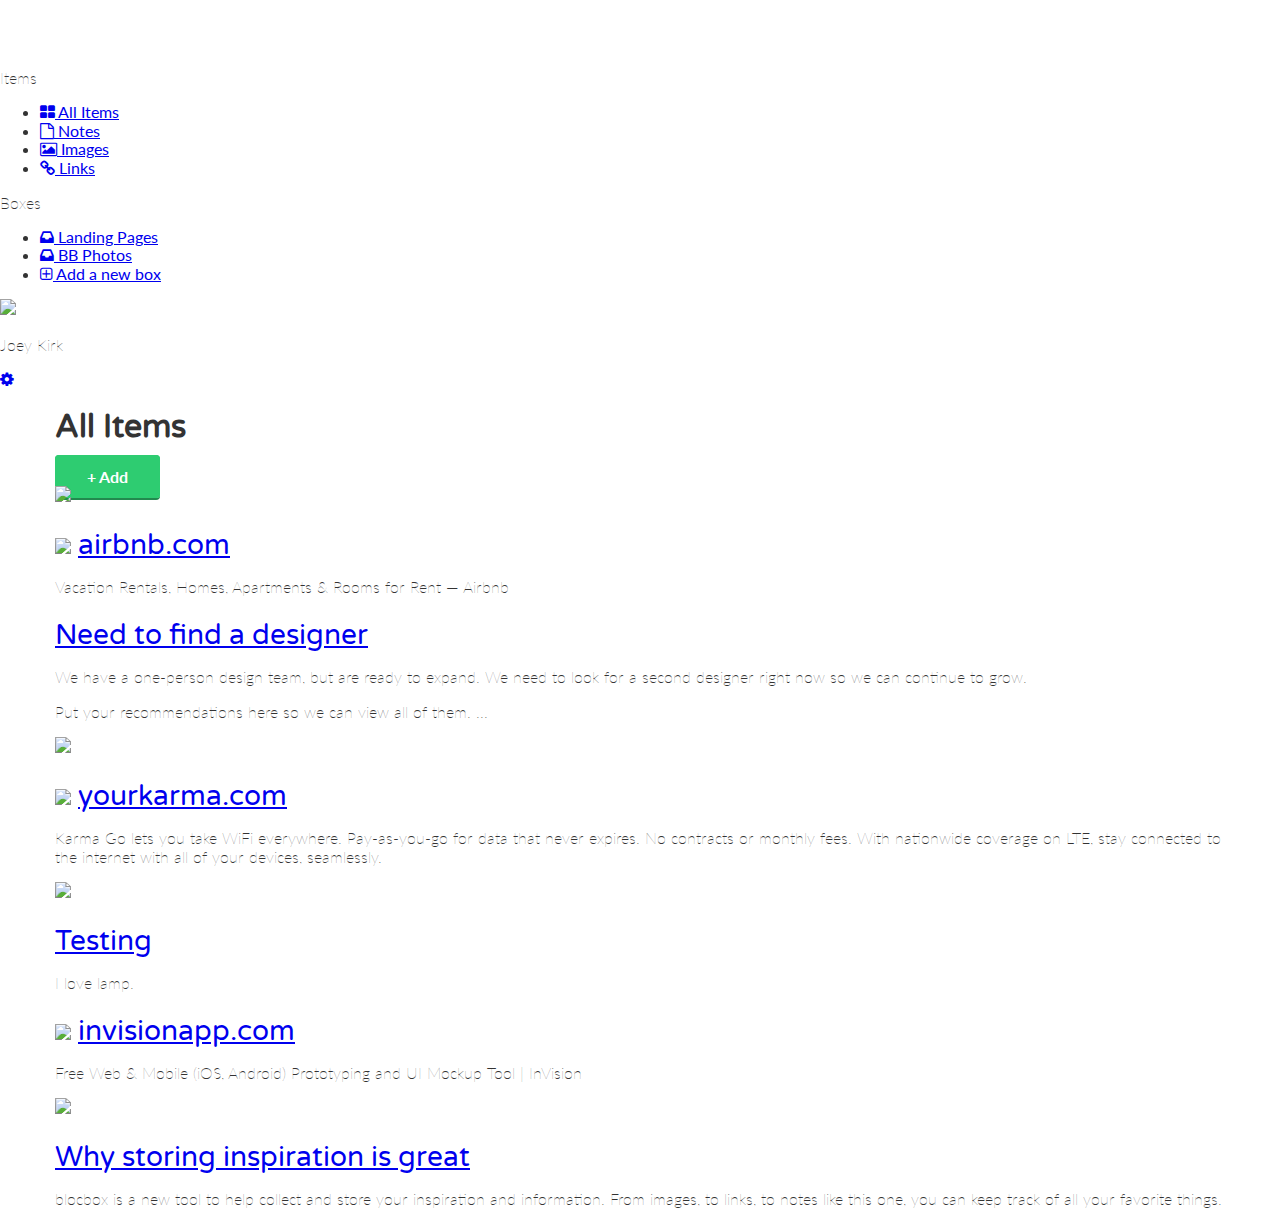
==== dashboard.html @ 9e33fab5 "Dashboard html completed" ====
<!DOCTYPE html>
<html lang="en-us">
<head>
  <meta http-equiv="X-UA-Compatible" content="IE=Edge">
  <meta name="viewport" content="width=device-width, initial-scale=1">
  <meta charset="UTF-8">

  <title>Dashboard | Blocbox</title>

  <!-- Google Fonts -->
  <link href='http://fonts.googleapis.com/css?family=Lato:300,400,700,300italic,400italic,700italic|Varela+Round' rel='stylesheet' type='text/css'>

  <!-- CSS -->
  <link rel="stylesheet" href="css/normalize.css">
  <link rel="stylesheet" href="css/style.css">
  <link rel="stylesheet" href="css/font-awesome.css">

</head>
<body class="dashboard">
   <!-- LEFT NAV -->
   <nav id="left-nav" class="left-nav">
     <a href="#" class="site-logo"><img src="images/site-logo.png" /></a>
     <div class="items">
       <p>Items</p>
       <ul>
         <li><a href="#"><i class="fa fa-th-large"></i> All Items</a></li>
         <li><a href="#"><i class="fa fa-file-o"></i> Notes</a></li>
         <li><a href="file:///Users/shembeck/Desktop/Blocbox/dashboard_images.html"><i class="fa fa-picture-o"></i> Images</a></li>
         <li><a href="#"><i class="fa fa-link"></i> Links</a></li>
       </ul>
       <p>Boxes</p>
       <ul>
         <li><a href="#"><i class="fa fa-inbox"></i> Landing Pages</a></li>
         <li><a href="#"><i class="fa fa-inbox"></i> BB Photos</a></li>
         <li><a href="#"><i class="fa fa-plus-square-o"></i> Add a new box</a></li>
       </ul>
     </div>
     <div class="settings">
     <img src="https://s3.amazonaws.com/uifaces/faces/twitter/jsa/128.jpg">
     <p>Joey Kirk</p>
     <a href="#"><i class="fa fa-cog"></i></a>
   </div>
   </nav>

   <main role="main">
   <!-- Content -->
   <section class="content">
     <div class="container">
       <div class="header">
         <h1>All Items</h1>
         <a href="#" class="btn">+ Add</a>
       </div>
     </div>

     <div class="container">
       <div class="content-item">
         <div class="item-box">
           <img src="http://static.pexels.com/wp-content/uploads/2014/11/red-wine-tapas-3540-825x550.jpg">
         </div>
       </div>

       <div class="content-item">
         <div class="item-box">
           <h2><img class="favicon" src="https://www.airbnb.com/favicon.ico"> <a href="#">airbnb.com</a></h2>
           <p>Vacation Rentals, Homes, Apartments &amp; Rooms for Rent &mdash; Airbnb</p>
         </div>
       </div>

       <div class="content-item">
         <div class="item-box">
           <h2><a href="#">Need to find a designer</a></h2>
           <p>We have a one-person design team, but are ready to expand. We need to look for a second designer right now so we can continue to grow.</p>
           <p>Put your recommendations here so we can view all of them. ...</p>
         </div>
       </div>

       <div class="content-item">
         <div class="item-box">
           <img src="http://41.media.tumblr.com/90ef0b4692e0ba4df321674c3572e5ba/tumblr_ndyve8fmFa1tubinno1_r1_1280.jpg">
         </div>
       </div>

       <div class="content-item">
         <div class="item-box">
           <h2><img class="favicon" src="https://www.yourkarma.com/favicon.ico"> <a href="#">yourkarma.com</a></h2>
           <p>Karma Go lets you take WiFi everywhere. Pay-as-you-go for data that never expires. No contracts or monthly fees. With nationwide coverage on LTE, stay connected to the internet with all of your devices, seamlessly.</p>
         </div>
       </div>

       <div class="content-item">
         <div class="item-box">
           <img src="http://41.media.tumblr.com/0390d80d6c8cc4a7096033182a4bfe8a/tumblr_ndyvukSjNl1tubinno1_1280.jpg">
         </div>
       </div>

       <div class="content-item">
         <div class="item-box">
           <h2><a href="#">Testing</a></h2>
           <p>I love lamp.</p>
         </div>
       </div>

       <div class="content-item">
         <div class="item-box">
           <h2><img class="favicon" src="https://www.invisionapp.com/favicon.ico"> <a href="#">invisionapp.com</a></h2>
           <p>Free Web &amp; Mobile (iOS, Android) Prototyping and UI Mockup Tool | InVision</p>
         </div>
       </div>

       <div class="content-item">
         <div class="item-box">
            <img src="http://41.media.tumblr.com/fddb3f2b0bdf390efd7ea87372e75fa5/tumblr_ndyg3pYbKW1tubinno1_1280.jpg">
         </div>
       </div>

       <div class="content-item">
         <div class="item-box">
           <h2><a href="#">Why storing inspiration is great</a></h2>
           <p>blocbox is a new tool to help collect and store your inspiration and information. From images, to links, to notes like this one, you can keep track of all your favorite things.</p>
         </div>
       </div>
     </div>
   </section>
 </main>
 </body>
 </html>
---- css/style.css ----
html, body{
   overflow-x: hidden;
 }
 body {
   font-family: "Lato", Helvetica, Arial, sans-serif;
   color:#333333;
 }
 h1, h2, h3, h4, h5, h6 {
   font-family: "Varela Round", Helvetica, Arial, sans-serif;
 }
 h2 {
   font-size:28px;
   font-weight: normal;
   margin-bottom: 5px;
 }
 p {
   font-size:16px;
   line-height: 19px;
   font-weight: 100;
 }

 /* GRID */
.container {
  margin-right: auto;
  margin-left: auto;
  padding-left: 15px;
  padding-right: 15px;
  position: relative;
}
.container::before,
.container::after {
  content: " ";
  display: table;
}
.container::after {
  clear: both;
}
.one-half, .one-third, .one-fourth {
  width:96%;
  float:left;
  position:relative;
  min-height: 1px;
  margin:0 2% 20px;
}

@media (min-width: 768px) {
   .container {
     width: 750px;
   }
 }
 @media (min-width: 992px) {
   .container {
     width: 970px;
   }
   .one-half {
     width:46%;
   }
   .one-third {
     width:29.33333%;
   }
   .one-fourth {
     width:21%;
   }
 }
 @media (min-width: 1200px) {
   .container {
     width: 1170px;
   }
 }

 /* HEADER */
 header {
   color:#FFFFFF;
   background: #34495E;
   background-image: linear-gradient(206deg, #5F81A3 0%, #34495E 94%);
 }
 header nav {
   padding:1em 0;
 }
 header nav ul {
   display:inline;
   text-align: right;
   float:right;
   margin:0;
 }
 header nav ul > li {
   list-style-type: none;
   display: inline-block;
   margin:0 15px;
 }
 header nav ul > li.btn-outline {
   padding:10px 15px;
   border:2px solid #FFFFFF;
   border-radius: 4px;
 }
 header nav ul > li.btn-outline:hover {
   background:#FFFFFF;
 }
 header nav ul > li > a {
   color:#FFFFFF;
   text-decoration: none;
 }
 header nav ul > li.btn-outline:hover > a {
   color:#34495E;
 }

 header .hero {
   text-align: center;
   display:block;
   position: relative;
 }
 header .hero h1 {
   font-size:48px;
   font-weight: normal;
   margin:95px 0 0;
 }
 header .hero p {
   font-size: 22px;
   line-height: 26px;
   font-weight: 100;
   margin:10px 0 40px;
 }
 header .hero img {
   display: block;
   margin:3em auto 0;
     }

@media (max-width: 800px) {
            header .hero img {
                  max-width: 100%;
              }
          }

header .one-half {
  position: absolute;
  width: 95%;
}


 /* BUTTONS */
.btn {
  border-radius: 4px;
  color:#FFFFFF;
  font-weight: 700;
  text-decoration: none;
  padding:10px 30px;
  background: #2ECC71;


  border: 2px solid #2ECC71;
  box-shadow: 0px 2px 0px 0px #22894E;
}


/* BENEFITS */
 .benefits {
   text-align: center;
   display:block;
   position:relative;
 }
 .benefits ul {
   margin: 0 auto;
   padding:4em 0;
 }
 .benefits ul li {
   list-style-type: none;
   display: inline-block;
 }
 .benefits i {
   color:#3498DB;
   font-size:60px;
   margin:0;
   vertical-align: middle;
 }
 .benefits h2 {
   color:#3498DB;
 }

/*PRICING*/
.pricing {
   background: #34495E url("../images/background.png") top center no-repeat;
   background: url("../images/background.png") top center no-repeat, linear-gradient(206deg, #5F81A3 0%, #34495E 94%);
   background-size:cover;
   text-align: center;
   padding:4em 0;
 }
 .pricing h2, .pricing p {
   color:#FFFFFF;
 }
 .pricing ul {
   margin:0 auto;
   padding:2em 0;
 }
 .pricing ul li {
   list-style-type: none;
 }
 .box {
   padding: 0px 15px 15px;
   background: #FFFFFF;
   box-shadow: 0px 2px 4px 0px rgba(0,0,0,0.20);
   min-height: 439px;
   position: relative;
   margin-top: 25px;
 }
 .box.middle {
   min-height: 485px;
   margin-top:0px;
   position: relative;
 }
 .box h3 {
   font-family: "Lato", Helvetica, Arial, sans-serif;
   font-weight: 600;
   text-transform: uppercase;
   background: #E2E2E2;
   box-shadow: 0px 1px 2px 0px rgba(0,0,0,0.40);
   left:0;
   right:0;
   top:0;
   text-align: center;
   margin:0 -15px 40px;
   padding:10px 0;
 }
 .box h4 {
   font-size:50px;
   font-weight: normal;
   margin:40px 0 10px;
   color:#3498DB;
 }
 .box h4 span {
   font-size:32px;
   vertical-align: top;
 }
 .box h4 span.month {
   font-family: "Lato", Helvetica, Arial, sans-serif;
   font-weight: 100;
   color:#888888;
   font-size:20px;
   vertical-align: middle;
 }
 .box ul li {
   font-size:18px;
   margin-bottom:20px;
   font-weight: 100;
 }

 .box .btn {
   position:absolute;
   bottom:20px;
   left:20px;
   right:20px;
 }
 .small {
   font-size: 12px;
   color: #FEFEFE;
   line-height: 15px;
   font-style:italic;
 }

 /* TESTIMONIALS */
 .testimonials {
   padding:4em 0;
   text-align: center;
 }
 .testimonials h2 {
   color:#3498DB;
 }
 .testimonials ul li {
   list-style-type: none;
 }
 .testimonials blockquote {
   color:#FFFFFF;
   text-align: left;
   font-style: italic;
   background:#34495E;
   position: relative;
   padding:30px;
   width:auto;
   margin:0;
 }
 .testimonials blockquote:after {
   top: 100%;
   left: 13%;
   border: solid transparent;
   content: " ";
   height: 0;
   width: 0;
   position: absolute;
   pointer-events: none;
   border-top-color: #34495E;
   border-width: 10px;
   margin-left: -10px;
 }
 /* TESTIMONIALS */
 .testimonials {
   padding:4em 0;
   text-align: center;
 }
 .testimonials h2 {
   color:#3498DB;
 }
 .testimonials ul li {
   list-style-type: none;
 }
 .testimonials blockquote {
   color:#FFFFFF;
   text-align: left;
   font-style: italic;
   background:#34495E;
   position: relative;
   padding:30px;
   width:auto;
   margin:0;
 }
 .testimonials blockquote:after {
   top: 100%;
   left: 13%;
   border: solid transparent;
   content: " ";
   height: 0;
   width: 0;
   position: absolute;
   pointer-events: none;
   border-top-color: #34495E;
   border-width: 10px;
   margin-left: -10px;
 }

 .testimonials .staggered {

   padding-top: 20px;

 }

.cta-above-footer {

  position:relative;
  text-align: center;
  vertical-align: center;
  margin: 2em;

}

.cta-above-footer h2 {
  padding: 2em;
}



 /* FOOTER */

  footer {
    background-color: #34495E;
    background-image: linear-gradient(to top,
       #3498DB 0%, #3498DB 50%, #34495E 50%, #34495E 100%);
    color: #FFFFFF;
    height: 150px;
    position: relative;
    overflow: hidden;
    z-index: 0;
  }
  footer p, footer nav ul {
    font-size:14px;
    font-weight:100;
    text-align: center;
    margin: 10px auto 0;
  }
  footer nav ul li {
    list-style-type: none;
    display: inline;
  }
  footer nav ul li a {
    color:#FFFFFF;
    text-decoration: none;
  }
  footer .right-footer-block {
    background-color: transparent;
  }
  footer .logo{
    padding: 2.35em 0;
    margin: 0 auto;
    display: block;
  }

  @media (min-width: 992px){
   footer{
     background-color: #3498DB;
     background-image: linear-gradient(to left,
        #3498DB 0%, #3498DB 33.33337%, #34495E 33.33337%, #34495E 100%);
     height: 100px;
   }
   footer p, footer nav ul{
     padding: 2em 0;
     text-align: left;
   }
   footer .right-footer-block {
     background-color: #3498DB;
   }
   footer .logo {
     padding: 2em 0 2em 1.5em;
   }
 }

  @media (max-width: 992px) {
     footer .left-footer-block.one-third {
       max-width: 33%;
     }
   }

   @media (max-width: 992px) {
      footer .link-block.middle-footer-block.one-third {
        max-width: 33%;
      }
    }

    @media (max-width: 992px) {
       footer {
         background-image: none;
         background-color: #34495E;
       }
     }

     @media (max-width: 992px) {
        footer .right-footer-block {
          max-width: 33%;
        }
      }

      @media (max-width: 992px) {
         footer .right-footer-block {
           display: none
         }
       }

footer .right-footer-block.one-third {

  float: right;
}
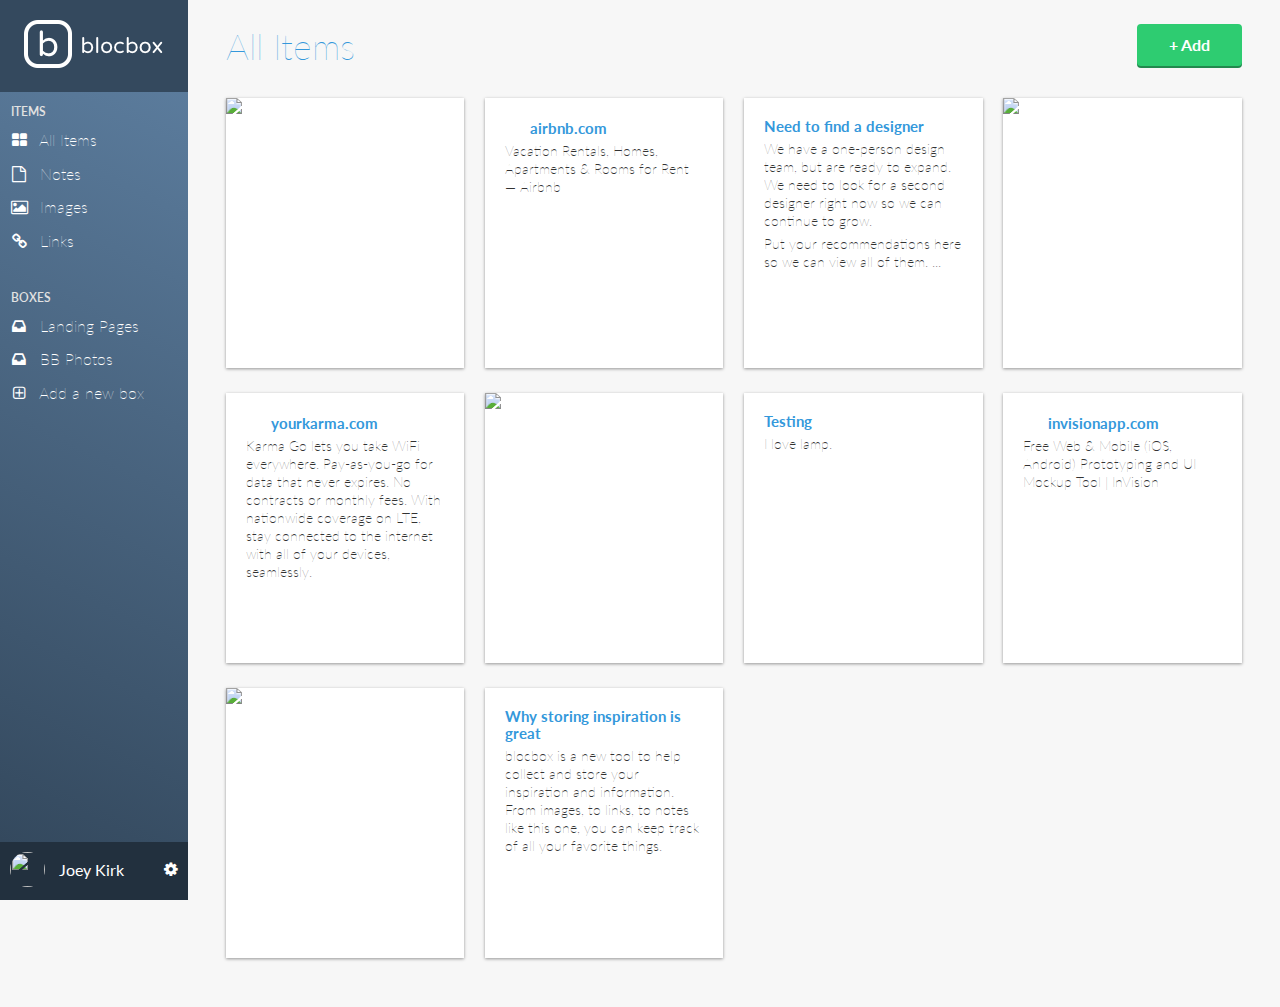
==== commit 1d7e96d5: "Dashboard styling completed" ====
--- a/dashboard.html
+++ b/dashboard.html
@@ -23,7 +23,7 @@
      <div class="items">
        <p>Items</p>
        <ul>
-         <li><a href="#"><i class="fa fa-th-large"></i> All Items</a></li>
+         <li class="all-items"><a href="#"><i class="fa fa-th-large"></i> All Items</a></li>
          <li><a href="#"><i class="fa fa-file-o"></i> Notes</a></li>
          <li><a href="file:///Users/shembeck/Desktop/Blocbox/dashboard_images.html"><i class="fa fa-picture-o"></i> Images</a></li>
          <li><a href="#"><i class="fa fa-link"></i> Links</a></li>
--- a/css/style.css
+++ b/css/style.css
@@ -431,7 +431,213 @@
          }
        }
 
-footer .right-footer-block.one-third {
-
-  float: right;
-}
+       footer .right-footer-block.one-third {
+
+         float: right;
+       }
+
+/* DASHBOARD */
+ .dashboard {
+   background:#F7F7F7;
+ }
+ .left-nav {
+   height: 100vh;
+   width:14.66666667%;
+   color:#FFFFFF;
+   background: #34495E;
+   background-image: linear-gradient(206deg, #5F81A3 0%, #34495E 94%);
+   float:left;
+   position: fixed;
+   display:block;
+ }
+ .left-nav .site-logo {
+   padding:20px 0;
+   background:#34495E;
+   display:block;
+   text-align: center;
+ }
+ .left-nav .items {
+   padding:0 6%;
+ }
+ .left-nav .items p {
+   font-weight: 600;
+   text-transform: uppercase;
+   font-size: 12px;
+   color: #E2E2E2;
+   line-height: 15px;
+ }
+ .left-nav .items ul {
+   margin:0 0 40px;
+   padding:0;
+ }
+ .left-nav .items ul li {
+   list-style-type: none;
+   margin-bottom: 15px;
+ }
+ .left-nav .items ul li a {
+   color:#FFFFFF;
+   text-decoration: none;
+   font-weight: 100;
+ }
+ .left-nav .items ul li a i {
+   width:16px;
+   text-align: center;
+   margin-right:8px;
+ }
+
+ /* LEFT NAVBAR SETTINGS */
+ .left-nav .settings {
+   position:absolute;
+   background:#22303E;
+   width:100%;
+   bottom:0;
+   left:0;
+   right:0;
+   padding:10px 0;
+ }
+ .left-nav .settings img {
+   height:35px;
+   width:35px;
+   border-radius: 50%;
+   margin-left:10px;
+   display: inline-block;
+ }
+ .left-nav .settings p {
+   display: inline-block;
+   vertical-align: top;
+   padding-top: 8px;
+   font-weight: 400;
+   margin:0 0 0 10px;
+ }
+ .left-nav .settings a {
+   color:#FFFFFF;
+   text-decoration: none;
+   text-align: right;
+   float: right;
+   margin-right:10px;
+   margin-top:8px;
+ }
+
+ .all-items:active {
+   background-color: #35A3D8;
+ }
+
+ /* CONTENT */
+ .content {
+   padding:6em 1% 1.5em;
+   float:right;
+   width:98%;
+   position: relative;
+ }
+ .content .header {
+   margin:0 1% 20px;
+ }
+ .content .header h1 {
+   font-family: "Lato", Helvetica, Arial, sans-serif;
+   font-weight: 100;
+   margin:0 0 30px;
+   font-size: 36px;
+   color: #3498DB;
+   line-height: 44px;
+   float: left;
+   display:inline-block;
+ }
+ .content .header > a {
+   float:right;
+ }
+ .content-item {
+   width:96%;
+   margin:0 2% 25px;
+   float:left;
+   display:block;
+ }
+ .item-box {
+   display:block;
+   height:230px;
+   background: #FFFFFF;
+   box-shadow: 0px 1px 3px 0px rgba(0,0,0,0.40);
+   position: relative;
+   overflow: hidden;
+   padding:20px;
+ }
+
+ /* Larger Mobile Devices */
+ @media (min-width:460px) {
+   .content {
+     padding:1.5em 1%;
+     float:right;
+     width:90%;
+     position: relative;
+   }
+   .content-item {
+     width:46%;
+     margin:0 2% 25px;
+     float:left;
+     display:block;
+   }
+ }
+/* Tablets */
+ @media (min-width:768px) {
+   .content {
+     padding:1.5em 5%;
+     float:right;
+     width:90%;
+     position: relative;
+   }
+   .content > .container {
+     width:700px;
+   }
+   .content-item {
+     width:31.33333%;
+     margin:0 1% 25px;
+   }
+ }
+/* Laptops and Desktops */
+ @media (min-width:992px) {
+   .content {
+     padding:1.5em 1%;
+     float:right;
+     width:83.33333333%;
+     position: relative;
+   }
+   .content > .container {
+     width:auto;
+   }
+   .content-item {
+     width:23%;
+     margin:0 1% 25px;
+   }
+ }
+
+ .item-box > img {
+   position:absolute;
+   height:100%;
+   width:auto;
+   top:0;
+   left:0;
+   right:0;
+ }
+ .item-box h2 {
+   font-family: 'Lato', Helvetica, Arial, sans-serif;
+   font-weight: 700;
+   font-size: 15px;
+   line-height: 17px;
+   margin:0;
+ }
+ .item-box h2 a {
+   color: #3498DB;
+   text-decoration: none;
+ }
+ .item-box h2 img {
+   width:16px;
+   height:16px;
+   position:relative;
+   top:2px;
+   margin-right:5px;
+ }
+ .item-box p {
+   font-size: 14px;
+   color: #333333;
+   line-height: 18px;
+   margin:5px 0 0;
+ }
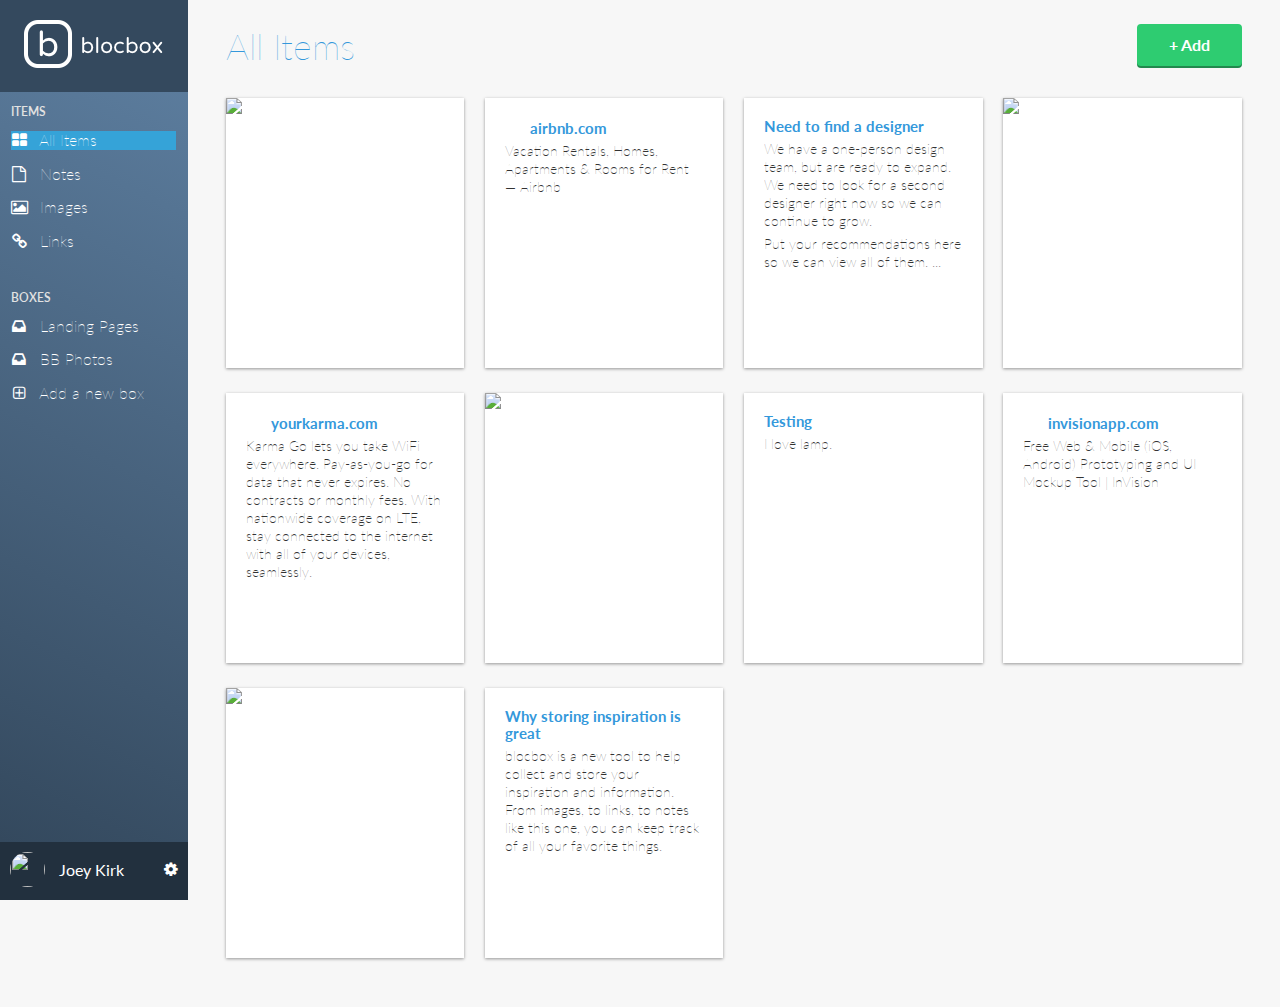
==== commit aecc4785: "checkpoint 33 revised" ====
--- a/dashboard.html
+++ b/dashboard.html
@@ -23,7 +23,7 @@
      <div class="items">
        <p>Items</p>
        <ul>
-         <li class="all-items"><a href="#"><i class="fa fa-th-large"></i> All Items</a></li>
+         <li class="active"><a href="#"><i class="fa fa-th-large"></i> All Items</a></li>
          <li><a href="#"><i class="fa fa-file-o"></i> Notes</a></li>
          <li><a href="file:///Users/shembeck/Desktop/Blocbox/dashboard_images.html"><i class="fa fa-picture-o"></i> Images</a></li>
          <li><a href="#"><i class="fa fa-link"></i> Links</a></li>
--- a/css/style.css
+++ b/css/style.css
@@ -518,7 +518,7 @@
    margin-top:8px;
  }
 
- .all-items:active {
+ .left-nav li.active {
    background-color: #35A3D8;
  }
 
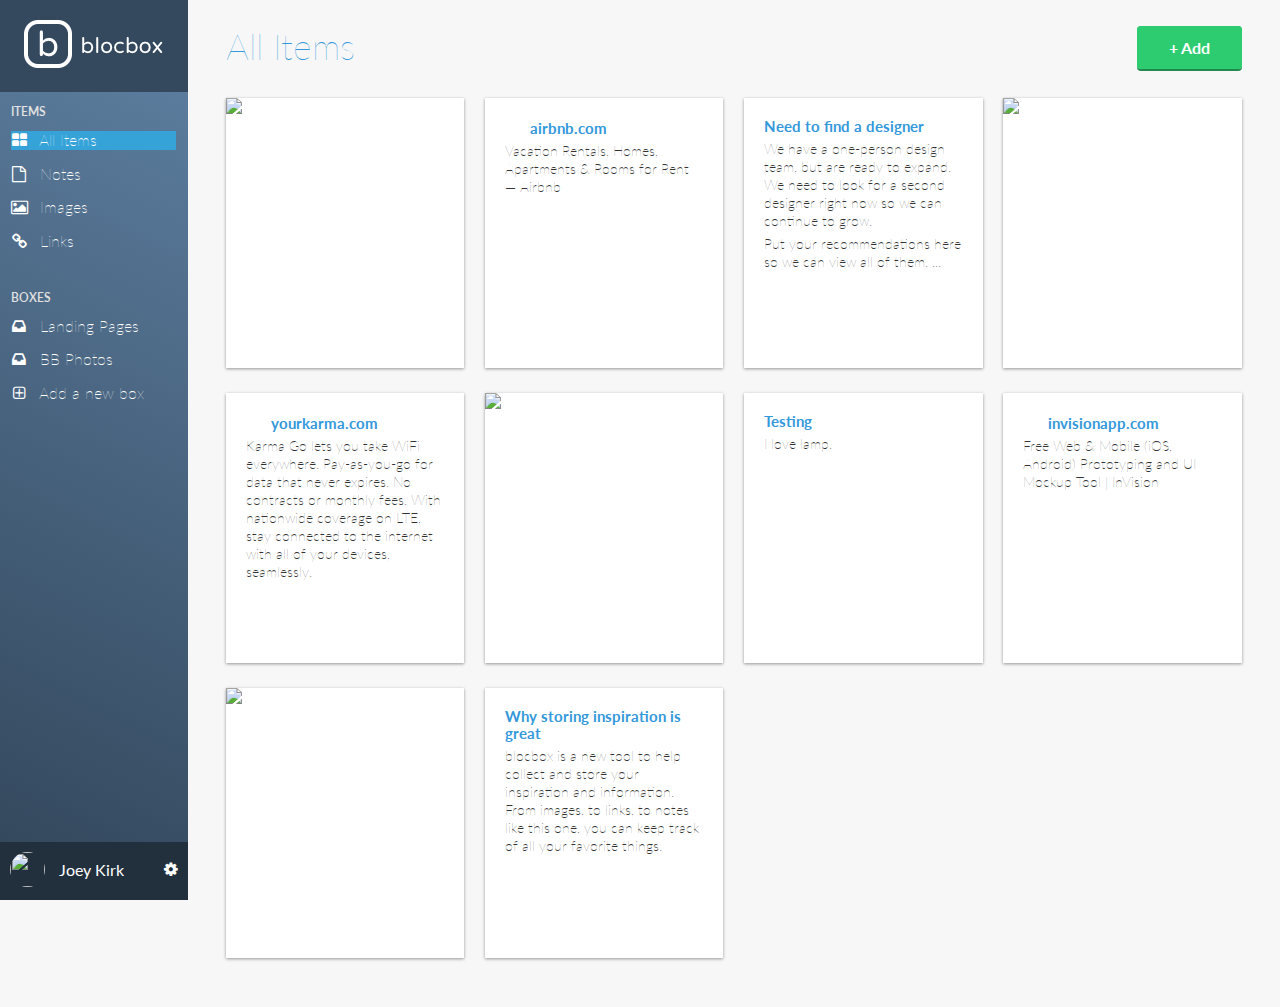
==== commit 8a2842ae: "checkpoint 31 revised" ====
--- a/dashboard.html
+++ b/dashboard.html
@@ -14,9 +14,14 @@
   <link rel="stylesheet" href="css/normalize.css">
   <link rel="stylesheet" href="css/style.css">
   <link rel="stylesheet" href="css/font-awesome.css">
+  <link rel="stylesheet" href="css/dropit.css">
 
 </head>
 <body class="dashboard">
+
+  <!-- RESPONSIVE NAV -->
+   <a class="hamburger" id="menu" href="#">&#9776;</a>
+
    <!-- LEFT NAV -->
    <nav id="left-nav" class="left-nav">
      <a href="#" class="site-logo"><img src="images/site-logo.png" /></a>
@@ -48,7 +53,16 @@
      <div class="container">
        <div class="header">
          <h1>All Items</h1>
-         <a href="#" class="btn">+ Add</a>
+         <ul class="menu">
+            <li>
+              <a href="#" class="btn">+ Add</a>
+              <ul>
+                  <li><a href="#"><i class="fa fa-file-o"></i> Note</a></li>
+                  <li><a href="#"><i class="fa fa-picture-o"></i> Image</a></li>
+                  <li><a href="#"><i class="fa fa-link"></i> Link</a></li>
+              </ul>
+            </li>
+          </ul>
        </div>
      </div>
 
@@ -122,5 +136,14 @@
      </div>
    </section>
  </main>
+ <script src="js/jquery-3.2.1.min.js"></script>
+   <script src="js/dropit.js"></script>
+   <script type="text/javascript">
+     $(".menu").dropit();
+     $( "#menu" ).click(function() {
+         $("#left-nav").toggleClass("open", 200);
+     });
+   </script>
+
  </body>
  </html>
--- a/css/style.css
+++ b/css/style.css
@@ -353,7 +353,6 @@
     background-image: linear-gradient(to top,
        #3498DB 0%, #3498DB 50%, #34495E 50%, #34495E 100%);
     color: #FFFFFF;
-    height: 150px;
     position: relative;
     overflow: hidden;
     z-index: 0;
@@ -376,7 +375,7 @@
     background-color: transparent;
   }
   footer .logo{
-    padding: 2.35em 0;
+    padding: 2.35em 0 .7em 0;
     margin: 0 auto;
     display: block;
   }
@@ -396,40 +395,9 @@
      background-color: #3498DB;
    }
    footer .logo {
-     padding: 2em 0 2em 1.5em;
-   }
- }
-
-  @media (max-width: 992px) {
-     footer .left-footer-block.one-third {
-       max-width: 33%;
-     }
-   }
-
-   @media (max-width: 992px) {
-      footer .link-block.middle-footer-block.one-third {
-        max-width: 33%;
-      }
-    }
-
-    @media (max-width: 992px) {
-       footer {
-         background-image: none;
-         background-color: #34495E;
-       }
-     }
-
-     @media (max-width: 992px) {
-        footer .right-footer-block {
-          max-width: 33%;
-        }
-      }
-
-      @media (max-width: 992px) {
-         footer .right-footer-block {
-           display: none
-         }
-       }
+     padding: 2em 0 2em 0em;
+   }
+ }
 
        footer .right-footer-block.one-third {
 
@@ -441,14 +409,69 @@
    background:#F7F7F7;
  }
  .left-nav {
-   height: 100vh;
-   width:14.66666667%;
-   color:#FFFFFF;
+   height: 100%;
+   width:280px;
+   -webkit-transition: all 0.3s ease-in-out;
+   -moz-transition: all 0.3s ease-in-out;
+   -o-transition: all 0.3s ease-in-out;
+   transition: all 0.3s ease-in-out;
+   transform: translate(-280px,0);
+     -webkit-transform: translate(-280px,0); /** Chrome & Safari **/
+     -o-transform: translate(-280px,0); /** Opera **/
+     -moz-transform: translate(-280px,0); /** Firefox **/
+ }
+ .left-nav.open {
+   display:block;
+   width:280px;
    background: #34495E;
    background-image: linear-gradient(206deg, #5F81A3 0%, #34495E 94%);
-   float:left;
-   position: fixed;
-   display:block;
+   -webkit-transition: all 0.3s ease-in-out;
+   -moz-transition: all 0.3s ease-in-out;
+   -o-transition: all 0.3s ease-in-out;
+   transition: all 0.3s ease-in-out;
+   transform: translate(0,0);
+     -webkit-transform: translate(0,0); /** Chrome & Safari **/
+     -o-transform: translate(0,0); /** Opera **/
+     -moz-transform: translate(0,0); /** Firefox **/
+     z-index: 100;
+ }
+ .hamburger {
+   position:absolute;
+   z-index: 1000;
+   background:#34495E;
+   color:#FFF;
+   text-decoration: none;
+   font-size: 22px;
+   padding: 10px 15px;
+   border-radius: 4px;
+   left: 5px;
+   top: 15px;
+ }
+ @media (min-width:992px) {
+   .left-nav {
+     height: 100vh;
+     width:14.66666667%;
+     color:#FFFFFF;
+     background: #34495E;
+     background-image: linear-gradient(206deg, #5F81A3 0%, #34495E 94%);
+     float:left;
+     position: fixed;
+     display:block;
+     transform: translate(0,0);
+     -webkit-transform: translate(0,0); /** Chrome & Safari **/
+     -o-transform: translate(0,0); /** Opera **/
+     -moz-transform: translate(0,0); /** Firefox **/
+   }
+   .left-nav.open {
+     width:14.66666667%;
+     transform: translate(0,0);
+     -webkit-transform: translate(0,0); /** Chrome & Safari **/
+     -o-transform: translate(0,0); /** Opera **/
+     -moz-transform: translate(0,0); /** Firefox **/
+   }
+   .hamburger {
+     display:none;
+   }
  }
  .left-nav .site-logo {
    padding:20px 0;
--- a/css/dropit.css
+++ b/css/dropit.css
@@ -0,0 +1,62 @@
+/*
+ * Dropit v1.1.0
+ * http://dev7studios.com/dropit
+ *
+ * Copyright 2012, Dev7studios
+ * Free to use and abuse under the MIT license.
+ * http://www.opensource.org/licenses/mit-license.php
+ */
+
+/* These styles assume you are using ul and li */
+.dropit {
+    list-style: none;
+	padding: 0;
+  margin: 15px 0 0;
+  float:right;
+  display:inline-block;
+}
+.dropit .dropit-trigger { position: relative; }
+.dropit .dropit-submenu {
+    position: absolute;
+    top: 100%;
+    right: 0; /* dropdown left or right */
+    z-index: 1000;
+    display: none;
+    min-width: 100px;
+    list-style: none;
+	padding: 20px;
+  margin: 20px 0 0;
+}
+
+.dropit .dropit-open .dropit-submenu {
+  display: block;
+  background: #FFFFFF;
+  box-shadow: 0px 2px 4px 0px rgba(0,0,0,0.30);
+  border-radius: 4px;
+}
+
+.dropit .dropit-open .dropit-submenu:after {
+  content: " ";
+  position: absolute;
+  border-style: solid;
+  border-width: 0 8px 8px;
+  border-color: #FFFFFF transparent;
+  display: block;
+  width: 0;
+  z-index: 1;
+  top: -8px;
+  right: 10px;
+ }
+ .dropit .dropit-open .dropit-submenu li {
+  display: block;
+  margin-bottom: 20px;
+ }
+ .dropit .dropit-open .dropit-submenu li:last-child {
+  margin-bottom: 0px;
+ }
+ .dropit .dropit-open .dropit-submenu li a {
+  color:#34495E;
+  text-decoration: none;
+  font-family: "Lato", Helvetica, Arial, sans-serif;
+  font-weight:100;
+ }
